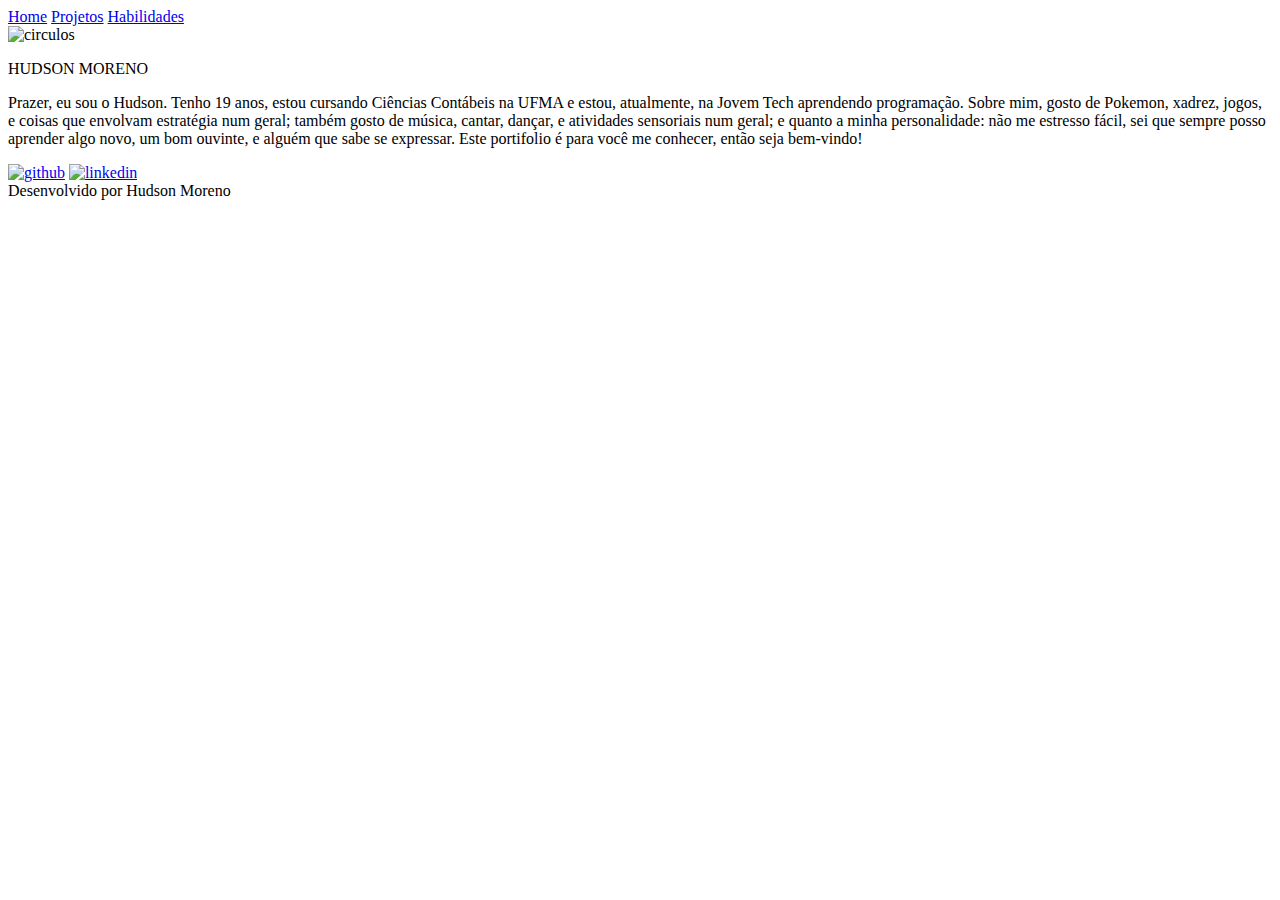
==== index.html @ 6e4e3688 "Add files via upload" ====
<!DOCTYPE html>
<html lang="pr-br">
<head>
    <meta charset="UTF-8">
    <meta name="viewport" content="width=device-width, initial-scale=1.0">
    <title>Portfolio</title>
    <link rel="stylesheet" href="./styles/style.css">
</head>
<body>
    <header>
        <a class="header" href="index.html">Home</a>
        <a class="header" href="projetos.html">Projetos</a>
        <a class="header"href="habilidades.html">Habilidades</a>
    </header>
    <main>
        <div class="main_caixa">
            <img src="./assets/ucking me.png" alt="circulos" class="circlos">
            <div class="main_caixa_txt">
                <p class="name">HUDSON MORENO</p>
                <p>Prazer, eu sou o Hudson. Tenho 19 anos, estou cursando Ciências Contábeis na UFMA e estou, atualmente, na Jovem Tech aprendendo programação. Sobre mim, gosto de Pokemon, xadrez, jogos, e coisas que envolvam estratégia num geral; também gosto de música, cantar, dançar, e atividades sensoriais num geral; e quanto a minha personalidade: não me estresso fácil, sei que sempre posso aprender algo novo, um bom ouvinte, e alguém que sabe se expressar. Este portifolio é para você me conhecer, então seja bem-vindo!</p>
            </div>
        </div>
        <div class="links">
            <a href="https://github.com/Hudson-Moreno"><img src="./assets/github.png" alt="github" class="img_link"></a>
            <a href="https://linkedin.com/in/hudson-moreno-2412b4307"><img src="./assets/linkedin.png" alt="linkedin" class="img_link"></a>
        </div>
    </main>
    <footer>
        Desenvolvido por Hudson Moreno
    </footer>
    <script src="main.js"></script>
</body>
</html>
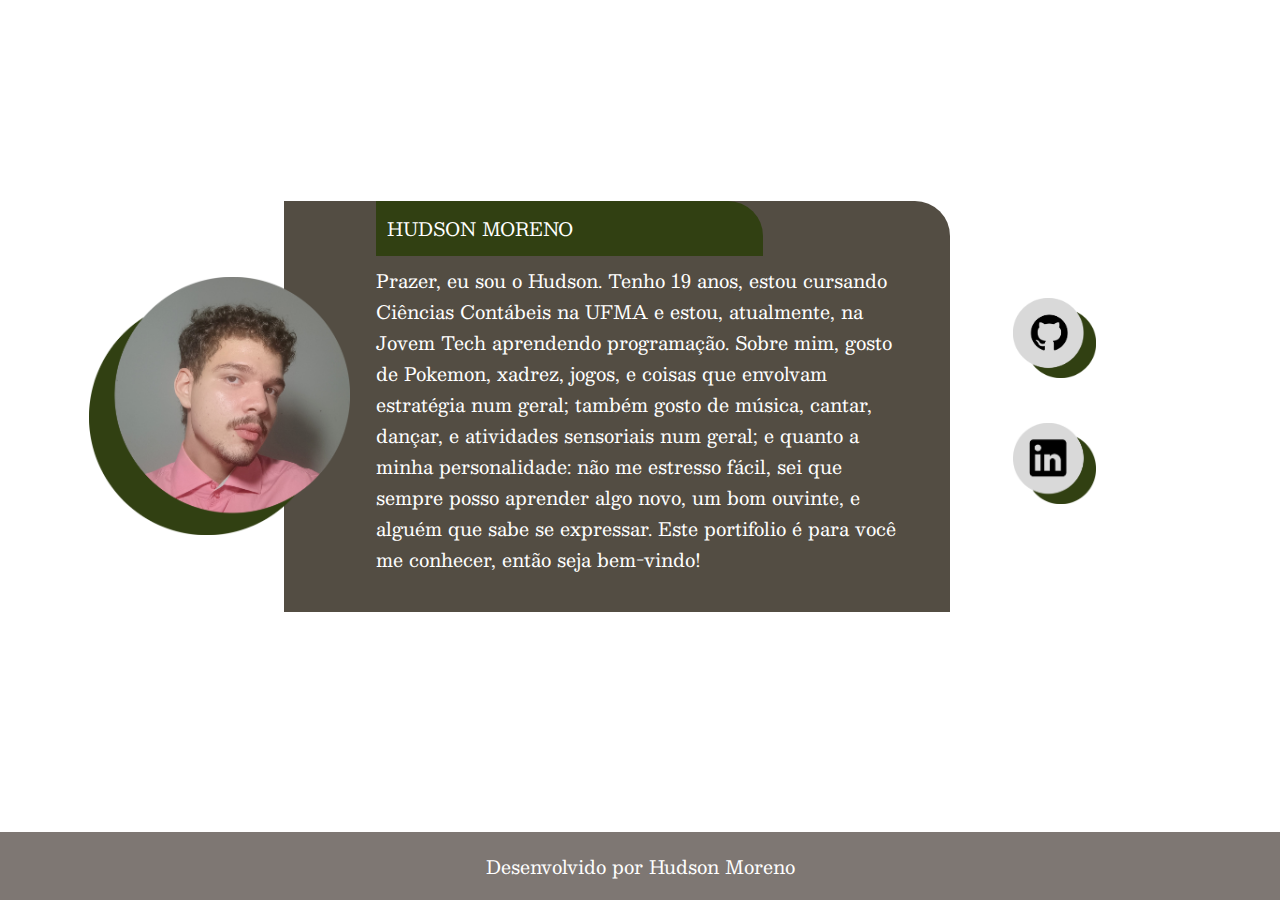
==== commit 18ebe685: "Update index.html" ====
--- a/index.html
+++ b/index.html
@@ -4,7 +4,7 @@
     <meta charset="UTF-8">
     <meta name="viewport" content="width=device-width, initial-scale=1.0">
     <title>Portfolio</title>
-    <link rel="stylesheet" href="./styles/style.css">
+    <link rel="stylesheet" href="style.css">
 </head>
 <body>
     <header>
@@ -14,15 +14,15 @@
     </header>
     <main>
         <div class="main_caixa">
-            <img src="./assets/ucking me.png" alt="circulos" class="circlos">
+            <img src="ucking me.png" alt="circulos" class="circlos">
             <div class="main_caixa_txt">
                 <p class="name">HUDSON MORENO</p>
                 <p>Prazer, eu sou o Hudson. Tenho 19 anos, estou cursando Ciências Contábeis na UFMA e estou, atualmente, na Jovem Tech aprendendo programação. Sobre mim, gosto de Pokemon, xadrez, jogos, e coisas que envolvam estratégia num geral; também gosto de música, cantar, dançar, e atividades sensoriais num geral; e quanto a minha personalidade: não me estresso fácil, sei que sempre posso aprender algo novo, um bom ouvinte, e alguém que sabe se expressar. Este portifolio é para você me conhecer, então seja bem-vindo!</p>
             </div>
         </div>
         <div class="links">
-            <a href="https://github.com/Hudson-Moreno"><img src="./assets/github.png" alt="github" class="img_link"></a>
-            <a href="https://linkedin.com/in/hudson-moreno-2412b4307"><img src="./assets/linkedin.png" alt="linkedin" class="img_link"></a>
+            <a href="https://github.com/Hudson-Moreno"><img src="github.png" alt="github" class="img_link"></a>
+            <a href="https://linkedin.com/in/hudson-moreno-2412b4307"><img src="linkedin.png" alt="linkedin" class="img_link"></a>
         </div>
     </main>
     <footer>
@@ -30,4 +30,4 @@
     </footer>
     <script src="main.js"></script>
 </body>
-</html>+</html>
--- a/style.css
+++ b/style.css
@@ -0,0 +1,123 @@
+@import url('https://fonts.googleapis.com/css2?family=Besley:ital,wght@0,400..900;1,400..900&display=swap');
+
+*{
+    padding: 0%;
+    margin: 0%;
+}
+
+header{
+    background-image: url(/assets/HEADER.jpg);
+    padding: 2em 0 2em 5em;
+    display: flex;
+    gap: 5em;
+}
+
+.header{
+    color:white;
+    text-decoration: none;
+}
+
+body{
+    display: flex;
+    flex-direction: column;
+    font-family: "Besley", serif;
+    font-size: 1.15em;
+    color: white;
+    background-image: url(/assets/PROJETO\ TRUE\ 3.jpg);
+    min-height: 100vh;
+}
+
+footer{
+    display: flex;
+    background-color: rgb(71, 61, 55, 70%);
+    justify-content: center;
+    padding: 1em 0 1em 0;
+    margin-top: auto;
+}
+
+main{
+    display: flex;
+}
+
+.main_caixa{
+    width: auto;
+    height: auto;
+    display: flex;
+    justify-content: center;
+    align-items: center;
+    position: relative;
+    margin-top: 7.5%;
+}
+
+.circlos{
+    width: auto;
+    height: 14em;
+    margin-right: 55%;
+    position: absolute;
+}
+
+.main_caixa_txt{
+    display: flex;
+    flex-direction: column;
+    background-color: rgba(25, 17, 4, 0.75);
+    margin-left: 14em;
+    width: 55%;
+    padding: 0 2em 2em 5em;
+    border-radius: 0 35px 0 0;
+    gap: .5em;
+}
+
+.name{
+    display: flex;
+    align-items: center;
+    background-color: #314012;
+    width: 70%;
+    height: 3em;
+    border-radius: 0 35px 0 0;
+    padding-left: 2%;
+}
+
+.links{
+    display: flex;
+    flex-direction: column;
+    gap: 2em;
+    margin: 10.5em 10em 0 2em;
+}
+
+.img_link{
+    width: 4.5em;
+    height: auto;
+}
+
+@media only screen and (max-width: 1200px){
+    header{
+        font-size: 3vw;
+    }
+    .links{
+        flex-direction: row;
+        margin: 0;
+    }
+    main{
+        flex-direction: column;
+        justify-content: center;
+        align-items: center;
+        gap: 3vh;
+        margin-bottom: 3vh;
+    }
+    .main_caixa{
+        flex-direction: column;
+        gap: 4vh;
+    }
+    .main_caixa_txt{
+        margin: 0 0 0 0;
+        padding: 4vh;
+        width: 75%;
+    }
+    .circlos{
+        position: sticky;
+        margin: 0 0 0 0;
+    }
+    .name{
+        width: 100%;
+    }
+}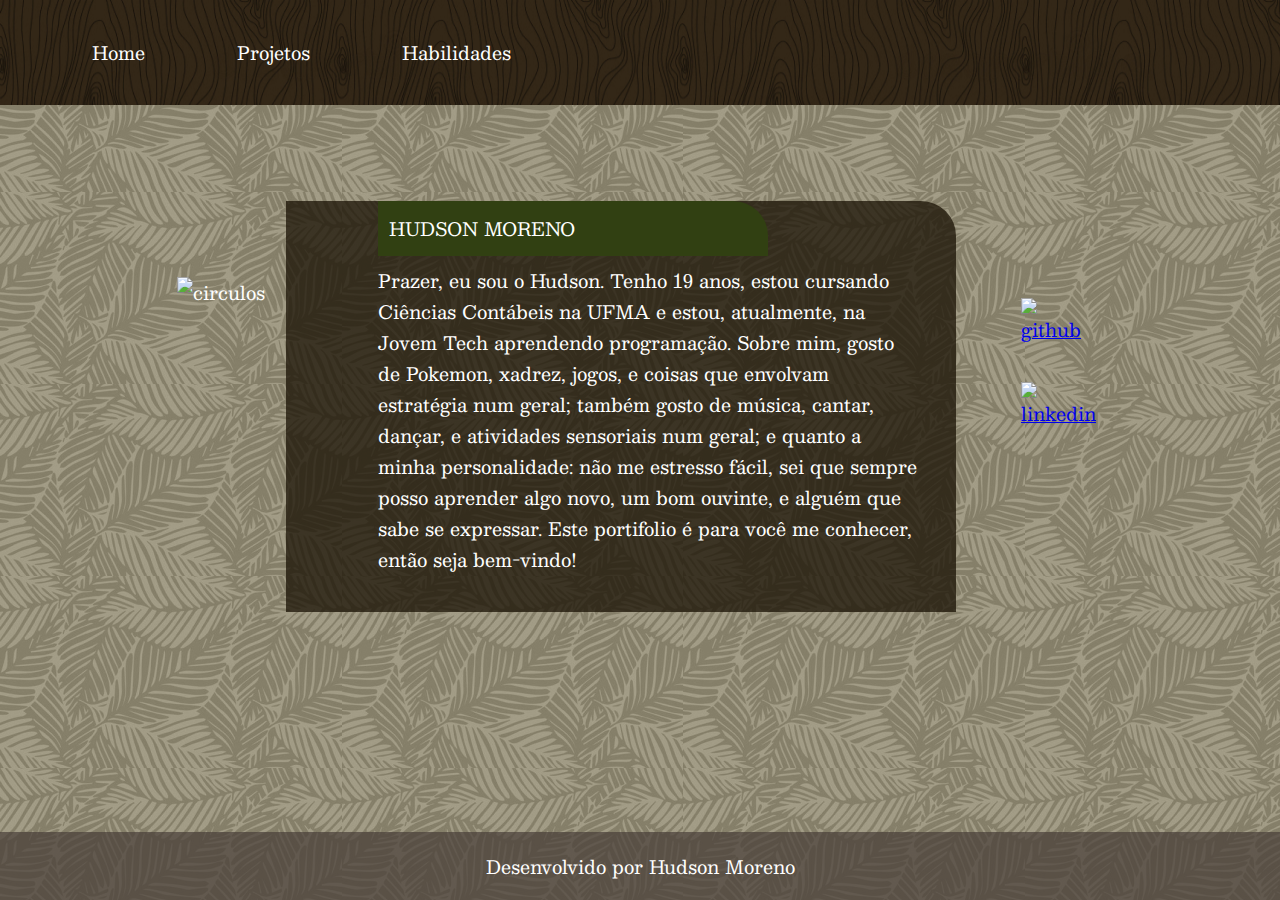
==== commit 53ad65cd: "Update index.html" ====
--- a/index.html
+++ b/index.html
@@ -4,7 +4,7 @@
     <meta charset="UTF-8">
     <meta name="viewport" content="width=device-width, initial-scale=1.0">
     <title>Portfolio</title>
-    <link rel="stylesheet" href="style.css">
+    <link rel="stylesheet" href="/styles/style.css">
 </head>
 <body>
     <header>
--- a/styles/style.css
+++ b/styles/style.css
@@ -0,0 +1,123 @@
+@import url('https://fonts.googleapis.com/css2?family=Besley:ital,wght@0,400..900;1,400..900&display=swap');
+
+*{
+    padding: 0%;
+    margin: 0%;
+}
+
+header{
+    background-image: url("/assets/HEADER.jpg");
+    padding: 2em 0 2em 5em;
+    display: flex;
+    gap: 5em;
+}
+
+.header{
+    color:white;
+    text-decoration: none;
+}
+
+body{
+    display: flex;
+    flex-direction: column;
+    font-family: "Besley", serif;
+    font-size: 1.15em;
+    color: white;
+    background-image: url("/assets/PROJETO\ TRUE\ 3.jpg");
+    min-height: 100vh;
+}
+
+footer{
+    display: flex;
+    background-color: rgb(71, 61, 55, 70%);
+    justify-content: center;
+    padding: 1em 0 1em 0;
+    margin-top: auto;
+}
+
+main{
+    display: flex;
+}
+
+.main_caixa{
+    width: auto;
+    height: auto;
+    display: flex;
+    justify-content: center;
+    align-items: center;
+    position: relative;
+    margin-top: 7.5%;
+}
+
+.circlos{
+    width: auto;
+    height: 14em;
+    margin-right: 55%;
+    position: absolute;
+}
+
+.main_caixa_txt{
+    display: flex;
+    flex-direction: column;
+    background-color: rgba(25, 17, 4, 0.75);
+    margin-left: 14em;
+    width: 55%;
+    padding: 0 2em 2em 5em;
+    border-radius: 0 35px 0 0;
+    gap: .5em;
+}
+
+.name{
+    display: flex;
+    align-items: center;
+    background-color: #314012;
+    width: 70%;
+    height: 3em;
+    border-radius: 0 35px 0 0;
+    padding-left: 2%;
+}
+
+.links{
+    display: flex;
+    flex-direction: column;
+    gap: 2em;
+    margin: 10.5em 10em 0 2em;
+}
+
+.img_link{
+    width: 4.5em;
+    height: auto;
+}
+
+@media only screen and (max-width: 1200px){
+    header{
+        font-size: 3vw;
+    }
+    .links{
+        flex-direction: row;
+        margin: 0;
+    }
+    main{
+        flex-direction: column;
+        justify-content: center;
+        align-items: center;
+        gap: 3vh;
+        margin-bottom: 3vh;
+    }
+    .main_caixa{
+        flex-direction: column;
+        gap: 4vh;
+    }
+    .main_caixa_txt{
+        margin: 0 0 0 0;
+        padding: 4vh;
+        width: 75%;
+    }
+    .circlos{
+        position: sticky;
+        margin: 0 0 0 0;
+    }
+    .name{
+        width: 100%;
+    }
+}
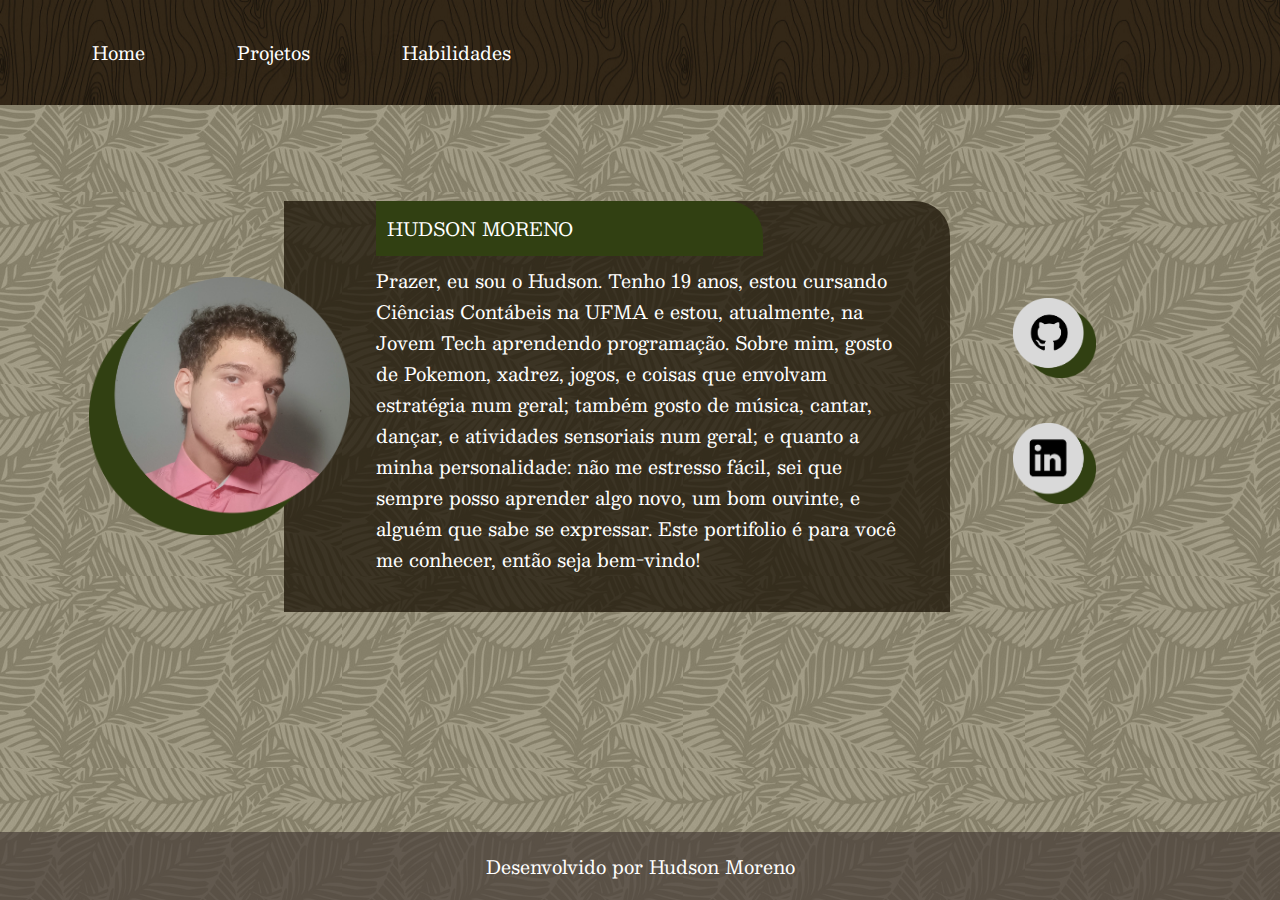
==== commit 59cdc49f: "Update index.html" ====
--- a/index.html
+++ b/index.html
@@ -14,15 +14,15 @@
     </header>
     <main>
         <div class="main_caixa">
-            <img src="ucking me.png" alt="circulos" class="circlos">
+            <img src="/assets/ucking me.png" alt="circulos" class="circlos">
             <div class="main_caixa_txt">
                 <p class="name">HUDSON MORENO</p>
                 <p>Prazer, eu sou o Hudson. Tenho 19 anos, estou cursando Ciências Contábeis na UFMA e estou, atualmente, na Jovem Tech aprendendo programação. Sobre mim, gosto de Pokemon, xadrez, jogos, e coisas que envolvam estratégia num geral; também gosto de música, cantar, dançar, e atividades sensoriais num geral; e quanto a minha personalidade: não me estresso fácil, sei que sempre posso aprender algo novo, um bom ouvinte, e alguém que sabe se expressar. Este portifolio é para você me conhecer, então seja bem-vindo!</p>
             </div>
         </div>
         <div class="links">
-            <a href="https://github.com/Hudson-Moreno"><img src="github.png" alt="github" class="img_link"></a>
-            <a href="https://linkedin.com/in/hudson-moreno-2412b4307"><img src="linkedin.png" alt="linkedin" class="img_link"></a>
+            <a href="https://github.com/Hudson-Moreno"><img src="/assets/github.png" alt="github" class="img_link"></a>
+            <a href="https://linkedin.com/in/hudson-moreno-2412b4307"><img src="/assets/linkedin.png" alt="linkedin" class="img_link"></a>
         </div>
     </main>
     <footer>
